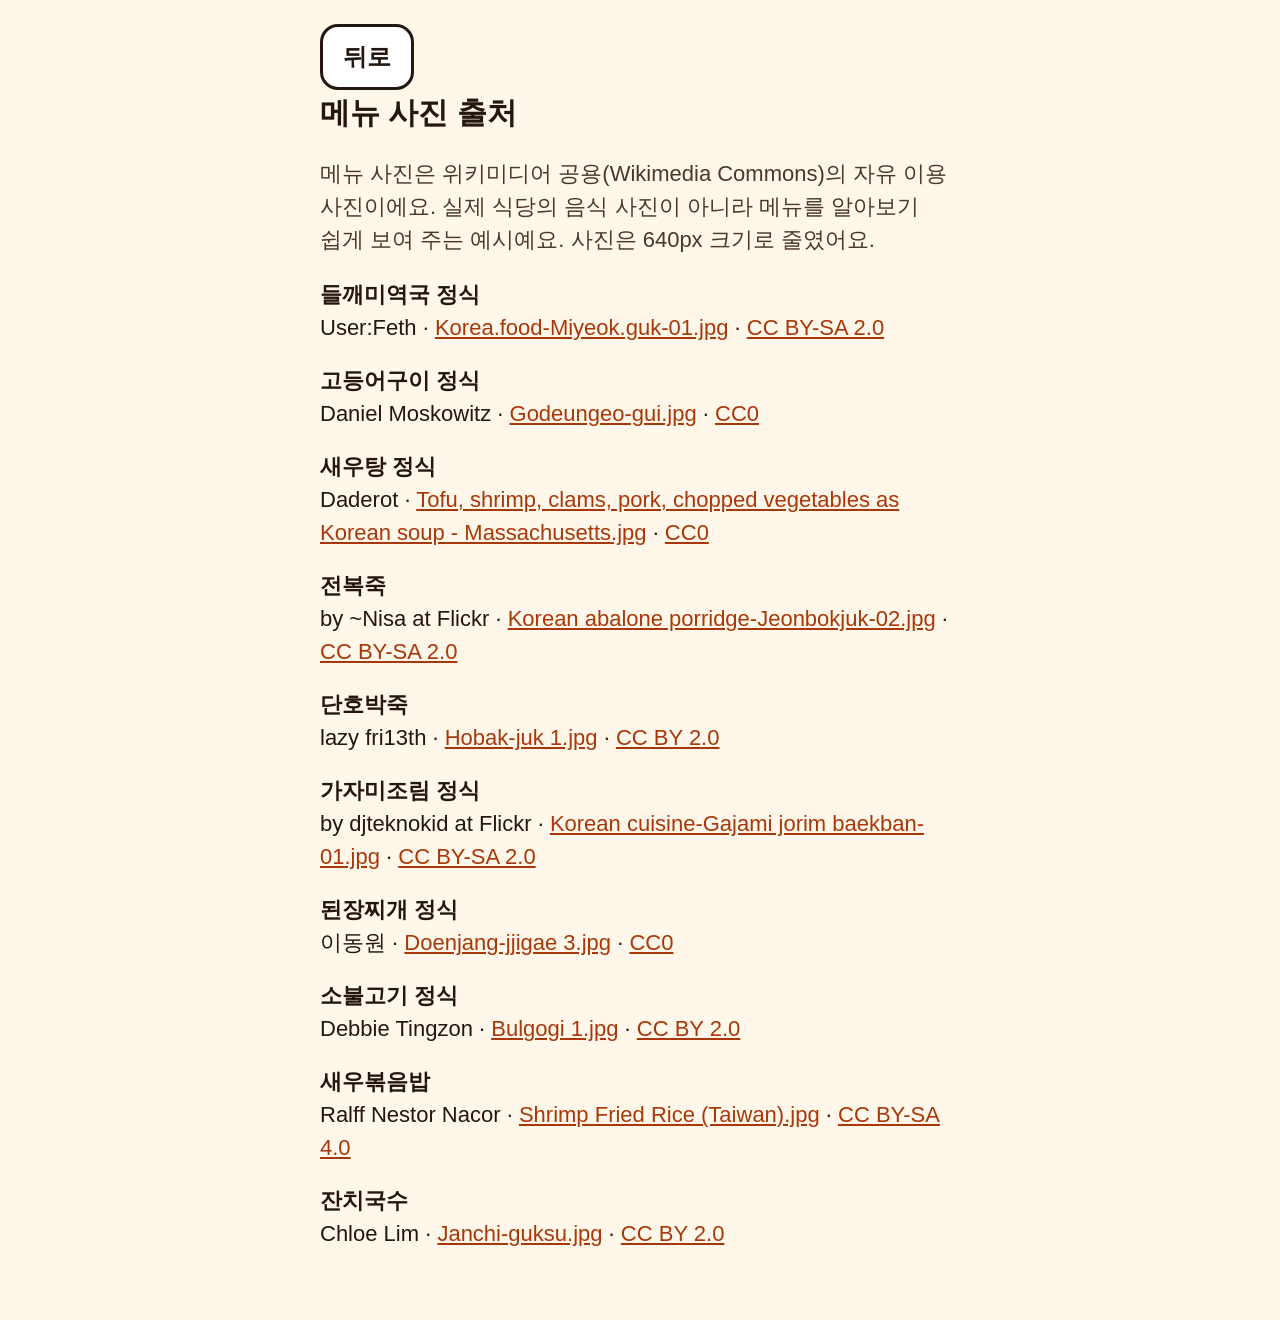
==== src/mobile_world/assistant/webapp/static/credits.html @ 1a82b3a4 "webapp: 밥마중 design B look — persimmon theme, app header, food photos, full-screen metas Co-Authored-" ====
<!doctype html>
<html lang="ko">
<head>
<meta charset="utf-8">
<meta name="viewport" content="width=device-width, initial-scale=1">
<title>밥마중 사진 출처</title>
<style>
:root{--bg:#FFF7EA;--ink:#241710;--sub:#4A3828;--accent:#A8380A}
body{margin:0;background:var(--bg);color:var(--ink);font-family:"Apple SD Gothic Neo","Noto Sans KR",sans-serif;font-size:22px;line-height:1.5;word-break:keep-all;overflow-wrap:anywhere}
main{max-width:640px;margin:0 auto;padding:24px 16px 48px}
h1{font-size:30px;margin:0 0 12px}
p{color:var(--sub)}
ul{list-style:none;padding:0;display:flex;flex-direction:column;gap:20px}
a{color:var(--accent)}
.back{display:inline-flex;align-items:center;min-height:60px;padding:0 20px;border:3px solid var(--ink);border-radius:18px;color:var(--ink);text-decoration:none;font-weight:800;font-size:24px;background:#fff}
</style>
</head>
<body>
<main>
<a class="back" href="javascript:history.back()">뒤로</a>
<h1>메뉴 사진 출처</h1>
<p>메뉴 사진은 위키미디어 공용(Wikimedia Commons)의 자유 이용 사진이에요. 실제 식당의 음식 사진이 아니라 메뉴를 알아보기 쉽게 보여 주는 예시예요. 사진은 640px 크기로 줄였어요.</p>
<ul><li><b>들깨미역국 정식</b><br>User:Feth · <a href="https://commons.wikimedia.org/wiki/File:Korea.food-Miyeok.guk-01.jpg">Korea.food-Miyeok.guk-01.jpg</a> · <a href="https://creativecommons.org/licenses/by-sa/2.0">CC BY-SA 2.0</a></li><li><b>고등어구이 정식</b><br>Daniel Moskowitz · <a href="https://commons.wikimedia.org/wiki/File:Godeungeo-gui.jpg">Godeungeo-gui.jpg</a> · <a href="http://creativecommons.org/publicdomain/zero/1.0/deed.en">CC0</a></li><li><b>새우탕 정식</b><br>Daderot · <a href="https://commons.wikimedia.org/wiki/File:Tofu,_shrimp,_clams,_pork,_chopped_vegetables_as_Korean_soup_-_Massachusetts.jpg">Tofu, shrimp, clams, pork, chopped vegetables as Korean soup - Massachusetts.jpg</a> · <a href="http://creativecommons.org/publicdomain/zero/1.0/deed.en">CC0</a></li><li><b>전복죽</b><br>by ~Nisa at Flickr · <a href="https://commons.wikimedia.org/wiki/File:Korean_abalone_porridge-Jeonbokjuk-02.jpg">Korean abalone porridge-Jeonbokjuk-02.jpg</a> · <a href="https://creativecommons.org/licenses/by-sa/2.0">CC BY-SA 2.0</a></li><li><b>단호박죽</b><br>lazy fri13th · <a href="https://commons.wikimedia.org/wiki/File:Hobak-juk_1.jpg">Hobak-juk 1.jpg</a> · <a href="https://creativecommons.org/licenses/by/2.0">CC BY 2.0</a></li><li><b>가자미조림 정식</b><br>by djteknokid at Flickr · <a href="https://commons.wikimedia.org/wiki/File:Korean_cuisine-Gajami_jorim_baekban-01.jpg">Korean cuisine-Gajami jorim baekban-01.jpg</a> · <a href="https://creativecommons.org/licenses/by-sa/2.0">CC BY-SA 2.0</a></li><li><b>된장찌개 정식</b><br>이동원 · <a href="https://commons.wikimedia.org/wiki/File:Doenjang-jjigae_3.jpg">Doenjang-jjigae 3.jpg</a> · <a href="http://creativecommons.org/publicdomain/zero/1.0/deed.en">CC0</a></li><li><b>소불고기 정식</b><br>Debbie Tingzon · <a href="https://commons.wikimedia.org/wiki/File:Bulgogi_1.jpg">Bulgogi 1.jpg</a> · <a href="https://creativecommons.org/licenses/by/2.0">CC BY 2.0</a></li><li><b>새우볶음밥</b><br>Ralff Nestor Nacor · <a href="https://commons.wikimedia.org/wiki/File:Shrimp_Fried_Rice_(Taiwan).jpg">Shrimp Fried Rice (Taiwan).jpg</a> · <a href="https://creativecommons.org/licenses/by-sa/4.0">CC BY-SA 4.0</a></li><li><b>잔치국수</b><br>Chloe Lim · <a href="https://commons.wikimedia.org/wiki/File:Janchi-guksu.jpg">Janchi-guksu.jpg</a> · <a href="https://creativecommons.org/licenses/by/2.0">CC BY 2.0</a></li></ul>
</main>
</body>
</html>
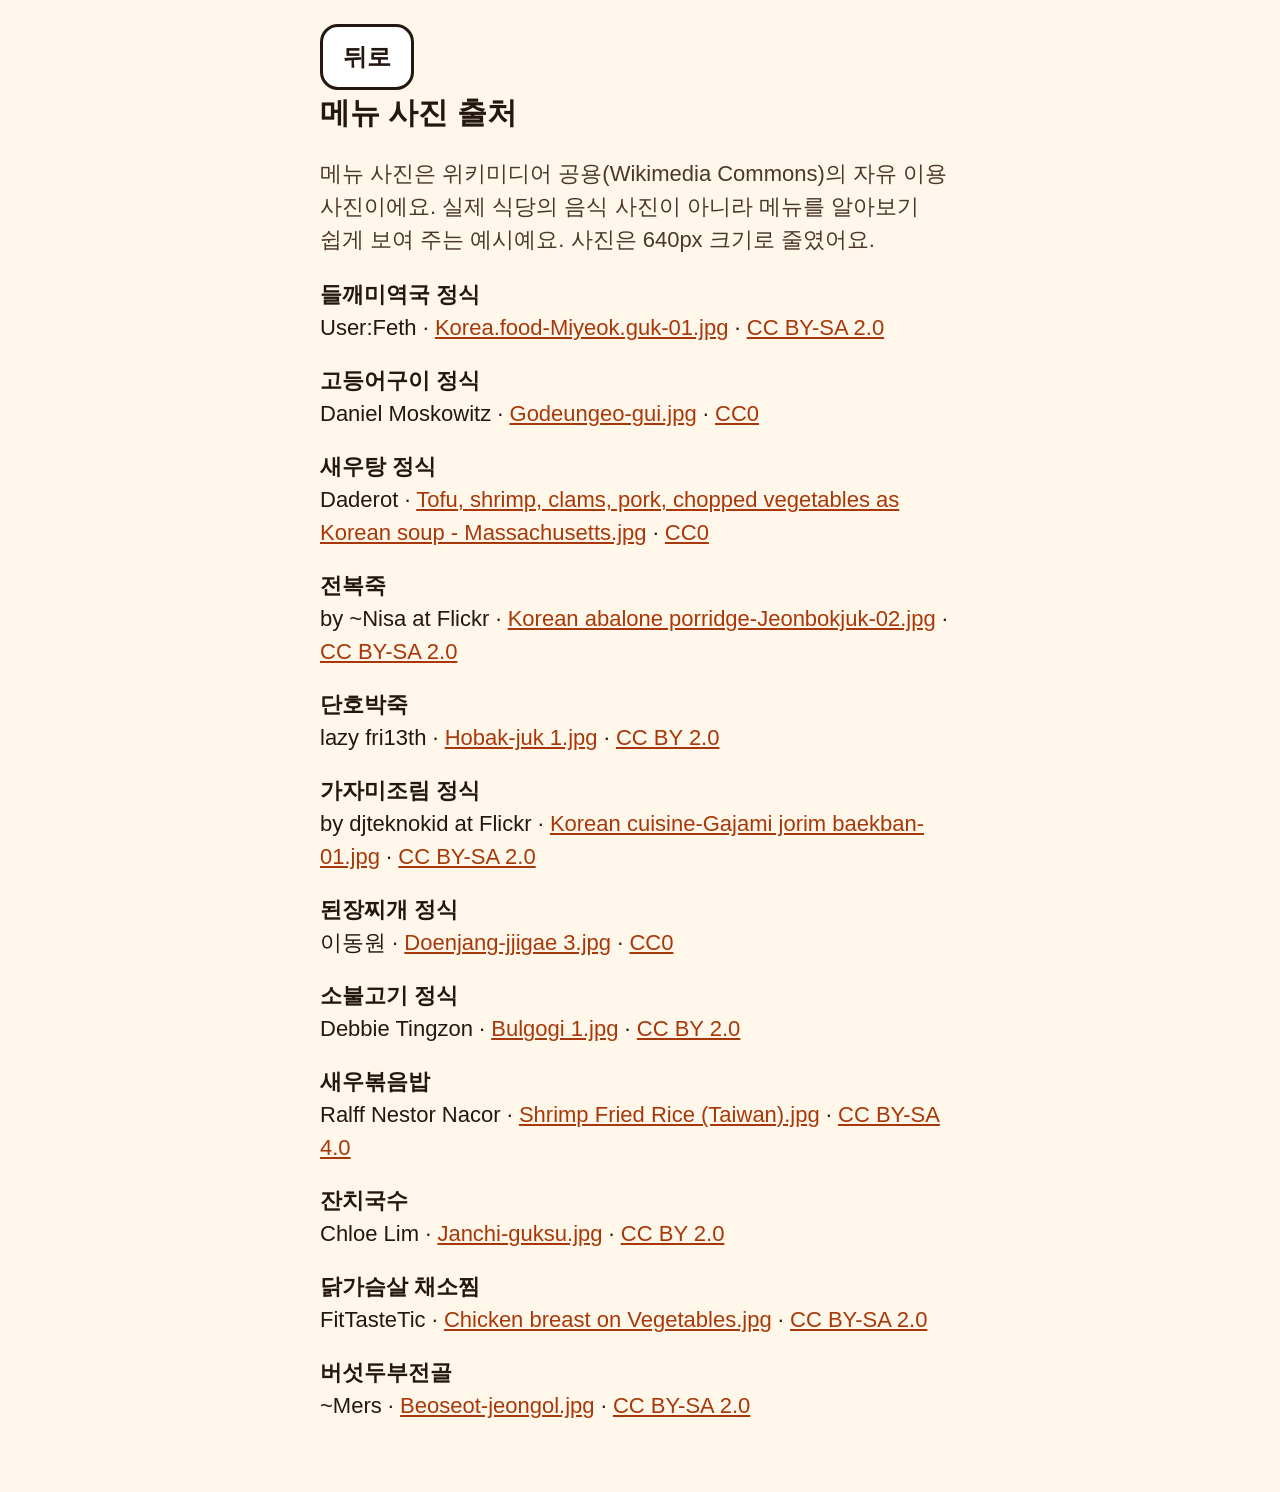
==== commit 284023fe: "webapp: photos for 닭가슴살 채소찜 and 버섯두부전골 Co-Authored-By: Claude Opus 5.5 <noreply@anthropic.com>" ====
--- a/src/mobile_world/assistant/webapp/static/credits.html
+++ b/src/mobile_world/assistant/webapp/static/credits.html
@@ -20,7 +20,7 @@
 <a class="back" href="javascript:history.back()">뒤로</a>
 <h1>메뉴 사진 출처</h1>
 <p>메뉴 사진은 위키미디어 공용(Wikimedia Commons)의 자유 이용 사진이에요. 실제 식당의 음식 사진이 아니라 메뉴를 알아보기 쉽게 보여 주는 예시예요. 사진은 640px 크기로 줄였어요.</p>
-<ul><li><b>들깨미역국 정식</b><br>User:Feth · <a href="https://commons.wikimedia.org/wiki/File:Korea.food-Miyeok.guk-01.jpg">Korea.food-Miyeok.guk-01.jpg</a> · <a href="https://creativecommons.org/licenses/by-sa/2.0">CC BY-SA 2.0</a></li><li><b>고등어구이 정식</b><br>Daniel Moskowitz · <a href="https://commons.wikimedia.org/wiki/File:Godeungeo-gui.jpg">Godeungeo-gui.jpg</a> · <a href="http://creativecommons.org/publicdomain/zero/1.0/deed.en">CC0</a></li><li><b>새우탕 정식</b><br>Daderot · <a href="https://commons.wikimedia.org/wiki/File:Tofu,_shrimp,_clams,_pork,_chopped_vegetables_as_Korean_soup_-_Massachusetts.jpg">Tofu, shrimp, clams, pork, chopped vegetables as Korean soup - Massachusetts.jpg</a> · <a href="http://creativecommons.org/publicdomain/zero/1.0/deed.en">CC0</a></li><li><b>전복죽</b><br>by ~Nisa at Flickr · <a href="https://commons.wikimedia.org/wiki/File:Korean_abalone_porridge-Jeonbokjuk-02.jpg">Korean abalone porridge-Jeonbokjuk-02.jpg</a> · <a href="https://creativecommons.org/licenses/by-sa/2.0">CC BY-SA 2.0</a></li><li><b>단호박죽</b><br>lazy fri13th · <a href="https://commons.wikimedia.org/wiki/File:Hobak-juk_1.jpg">Hobak-juk 1.jpg</a> · <a href="https://creativecommons.org/licenses/by/2.0">CC BY 2.0</a></li><li><b>가자미조림 정식</b><br>by djteknokid at Flickr · <a href="https://commons.wikimedia.org/wiki/File:Korean_cuisine-Gajami_jorim_baekban-01.jpg">Korean cuisine-Gajami jorim baekban-01.jpg</a> · <a href="https://creativecommons.org/licenses/by-sa/2.0">CC BY-SA 2.0</a></li><li><b>된장찌개 정식</b><br>이동원 · <a href="https://commons.wikimedia.org/wiki/File:Doenjang-jjigae_3.jpg">Doenjang-jjigae 3.jpg</a> · <a href="http://creativecommons.org/publicdomain/zero/1.0/deed.en">CC0</a></li><li><b>소불고기 정식</b><br>Debbie Tingzon · <a href="https://commons.wikimedia.org/wiki/File:Bulgogi_1.jpg">Bulgogi 1.jpg</a> · <a href="https://creativecommons.org/licenses/by/2.0">CC BY 2.0</a></li><li><b>새우볶음밥</b><br>Ralff Nestor Nacor · <a href="https://commons.wikimedia.org/wiki/File:Shrimp_Fried_Rice_(Taiwan).jpg">Shrimp Fried Rice (Taiwan).jpg</a> · <a href="https://creativecommons.org/licenses/by-sa/4.0">CC BY-SA 4.0</a></li><li><b>잔치국수</b><br>Chloe Lim · <a href="https://commons.wikimedia.org/wiki/File:Janchi-guksu.jpg">Janchi-guksu.jpg</a> · <a href="https://creativecommons.org/licenses/by/2.0">CC BY 2.0</a></li></ul>
+<ul><li><b>들깨미역국 정식</b><br>User:Feth · <a href="https://commons.wikimedia.org/wiki/File:Korea.food-Miyeok.guk-01.jpg">Korea.food-Miyeok.guk-01.jpg</a> · <a href="https://creativecommons.org/licenses/by-sa/2.0">CC BY-SA 2.0</a></li><li><b>고등어구이 정식</b><br>Daniel Moskowitz · <a href="https://commons.wikimedia.org/wiki/File:Godeungeo-gui.jpg">Godeungeo-gui.jpg</a> · <a href="http://creativecommons.org/publicdomain/zero/1.0/deed.en">CC0</a></li><li><b>새우탕 정식</b><br>Daderot · <a href="https://commons.wikimedia.org/wiki/File:Tofu,_shrimp,_clams,_pork,_chopped_vegetables_as_Korean_soup_-_Massachusetts.jpg">Tofu, shrimp, clams, pork, chopped vegetables as Korean soup - Massachusetts.jpg</a> · <a href="http://creativecommons.org/publicdomain/zero/1.0/deed.en">CC0</a></li><li><b>전복죽</b><br>by ~Nisa at Flickr · <a href="https://commons.wikimedia.org/wiki/File:Korean_abalone_porridge-Jeonbokjuk-02.jpg">Korean abalone porridge-Jeonbokjuk-02.jpg</a> · <a href="https://creativecommons.org/licenses/by-sa/2.0">CC BY-SA 2.0</a></li><li><b>단호박죽</b><br>lazy fri13th · <a href="https://commons.wikimedia.org/wiki/File:Hobak-juk_1.jpg">Hobak-juk 1.jpg</a> · <a href="https://creativecommons.org/licenses/by/2.0">CC BY 2.0</a></li><li><b>가자미조림 정식</b><br>by djteknokid at Flickr · <a href="https://commons.wikimedia.org/wiki/File:Korean_cuisine-Gajami_jorim_baekban-01.jpg">Korean cuisine-Gajami jorim baekban-01.jpg</a> · <a href="https://creativecommons.org/licenses/by-sa/2.0">CC BY-SA 2.0</a></li><li><b>된장찌개 정식</b><br>이동원 · <a href="https://commons.wikimedia.org/wiki/File:Doenjang-jjigae_3.jpg">Doenjang-jjigae 3.jpg</a> · <a href="http://creativecommons.org/publicdomain/zero/1.0/deed.en">CC0</a></li><li><b>소불고기 정식</b><br>Debbie Tingzon · <a href="https://commons.wikimedia.org/wiki/File:Bulgogi_1.jpg">Bulgogi 1.jpg</a> · <a href="https://creativecommons.org/licenses/by/2.0">CC BY 2.0</a></li><li><b>새우볶음밥</b><br>Ralff Nestor Nacor · <a href="https://commons.wikimedia.org/wiki/File:Shrimp_Fried_Rice_(Taiwan).jpg">Shrimp Fried Rice (Taiwan).jpg</a> · <a href="https://creativecommons.org/licenses/by-sa/4.0">CC BY-SA 4.0</a></li><li><b>잔치국수</b><br>Chloe Lim · <a href="https://commons.wikimedia.org/wiki/File:Janchi-guksu.jpg">Janchi-guksu.jpg</a> · <a href="https://creativecommons.org/licenses/by/2.0">CC BY 2.0</a></li><li><b>닭가슴살 채소찜</b><br>FitTasteTic · <a href="https://commons.wikimedia.org/wiki/File:Chicken_breast_on_Vegetables.jpg">Chicken breast on Vegetables.jpg</a> · <a href="https://creativecommons.org/licenses/by-sa/2.0">CC BY-SA 2.0</a></li><li><b>버섯두부전골</b><br>~Mers · <a href="https://commons.wikimedia.org/wiki/File:Beoseot-jeongol.jpg">Beoseot-jeongol.jpg</a> · <a href="https://creativecommons.org/licenses/by-sa/2.0">CC BY-SA 2.0</a></li></ul>
 </main>
 </body>
 </html>
